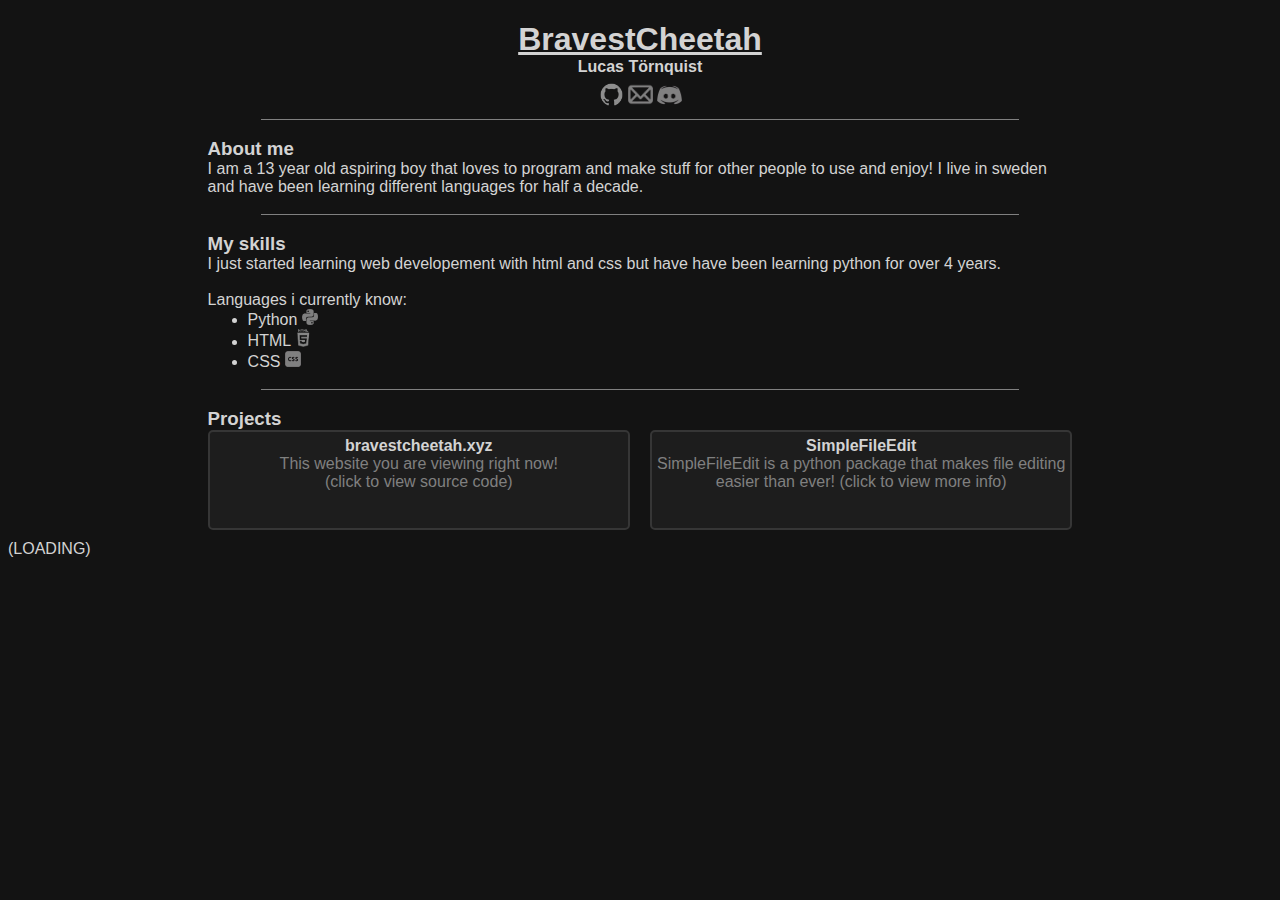
==== index.html @ 566eca32 "Update index.html" ====
<!DOCTYPE html>
<html lang="en">
<head>
    <meta charset="UTF-8">
    <meta name="viewport" content="width=device-width, initial-scale=1.0">
    <link rel="stylesheet" href="/-CSS/home.css">
    <title>BravestCheetah</title>
</head>
<body>
    <section id="title">
        <h1>BravestCheetah</h1>
        <h4>Lucas Törnquist</h4>
    </section>
    <section id="links">
        <a class="link" href="https://github.com/BravestCheetah/"><img src="../-images/github-logo.png" alt="Github" width="25"></a>
        <a class="link" href="mailto:bravestcheetah@gmail.com"><img src="../-images/email-logo.png" alt="Email" width="25"></a>
        <a class="link" href="https://discord.com/users/1221507089017470976"><img src="../-images/discord-logo.png" alt="Discord" width="25"></a>
    </section>
    <hr width="60%">
    <section id="about-me">
        <h3>About me</h3>
        <p>
            I am a 13 year old aspiring boy that loves to program and make stuff for other people to use and enjoy! 
            I live in sweden and have been learning different languages for half a decade.
        </p>
    </section>
    <hr width="60%">
    <section id="skills">
        <h3>My skills</h3>
        <p>
            I just started learning web developement with html and css but have have been learning python for over 4 years.
            <br>
            <br>
            Languages i currently know:
            <ul>
                <li>Python <img src="-images/python-list-icon.png" alt="" width="16"></li>
                <li>HTML <img src="-images/html5-list-icon.png" alt="" width="16"></li>
                <li>CSS <img src="-images/css-list-icon.png" alt="" width="16"></li>
            </ul>
        </p>
    </section>
    <hr width="60%">
    <section id="projects">
        <h3>Projects</h3>
        <div class="projects-container">
            <div id="project-web" class="project">
                <a href="https://github.com/BravestCheetah/bravestcheetahWebsite">
                    <h4>bravestcheetah.xyz</h4>
                    <p>This website you are viewing right now! <br> (click to view source code)</p>
                </a>
            </div>
            <div id="project-sfe" class="project">
                <a href="/project/sfe">
                    <h4>SimpleFileEdit</h4>
                    <p>SimpleFileEdit is a python package that makes file editing easier than ever! (click to view more info)</p>
                </a>
            </div>
        </div>
    </section>
    <p id="currentTime"></p>
     <script src="date.js"></script> 
</body>
</html>
---- -CSS/home.css ----
@media (max-width: 800px) {
    .project {
        width: 100%;
    }
}

body {
    background-color: rgb(19, 19, 19);
}

#title {
    font-family: sans-serif;
    text-align: center;
    color: lightgrey;
}

#links {
    display: flex;
    text-align: center;
    justify-content: center;
    align-items: center;
}

#about-me, #skills, #projects, #title, #links {
  margin-left: 15%;
  margin-right: 15%;
  border-radius: 10px;
  background-color: rgba(40, 40, 40, 0);
  transition-duration: 0.5s;
  padding: 10px;
  padding-left: -10%;
  padding-right: -10%;

}
#title {
    padding-top: 0;
    padding-bottom: 2px;
}

#links {
    padding-top: 2px;
    padding-bottom: 2px;
}

#about-me:hover, #skills:hover,  #title:hover, #projects:hover, #links:hover {
  background-color: rgba(40, 40, 40, 100);
}

h4, h3, p, ul {
    margin-top: 0;
    margin-bottom: 0;
    font-family: sans-serif;
    color: lightgrey;
}

h1 {
    margin-top: 10;
    margin-bottom: 0;
    text-decoration: underline;
}

hr {
    background-color: grey;
    height: 1px;
    border: none;
}

.link {
    display: inline-block;
    overflow: hidden;
    border-radius: 5px;
    background-color: rgba(61, 61, 61, 0);
    transition-duration: 0.5s;
    width: 25px;
    margin-left: 0;
    margin-right: 0;
    padding: 2px;
}

.link img {
    display: block;
    width: 25;
    height: auto;
}

.link:hover {
    background-color: rgb(61, 61, 61, 100);
}

#projects {
    margin: 15%;
    margin-top: 0;
    margin-bottom: 0;
    padding: 10px;
    
}

.projects-container {
    display: flex;
    flex-wrap: wrap;
    justify-content: space-between;
    gap: 5px;
}

.project {
    display: flex;
    flex-direction: column;
    justify-content: space-between;
    overflow: hidden;
    border-radius: 5px;
    background-color: rgb(29, 29, 29);
    width: calc(50% - 10px);
    padding: 5px;
    border: 2px solid #363636;
    height: 100px;
    box-sizing: border-box;
}

.project h4, .project p {
    margin: 0;
    text-align: center;
}

@media (max-width: 800px) {
    .projects-container {
        flex-direction: column;
        gap: 15px;
    }

    .project {
        width: 100%;
        height: auto;
    }
}


a {
    text-decoration: none;
}

.project p {
    color: grey;
}

.project h3 {
    color: lightgrey;
}
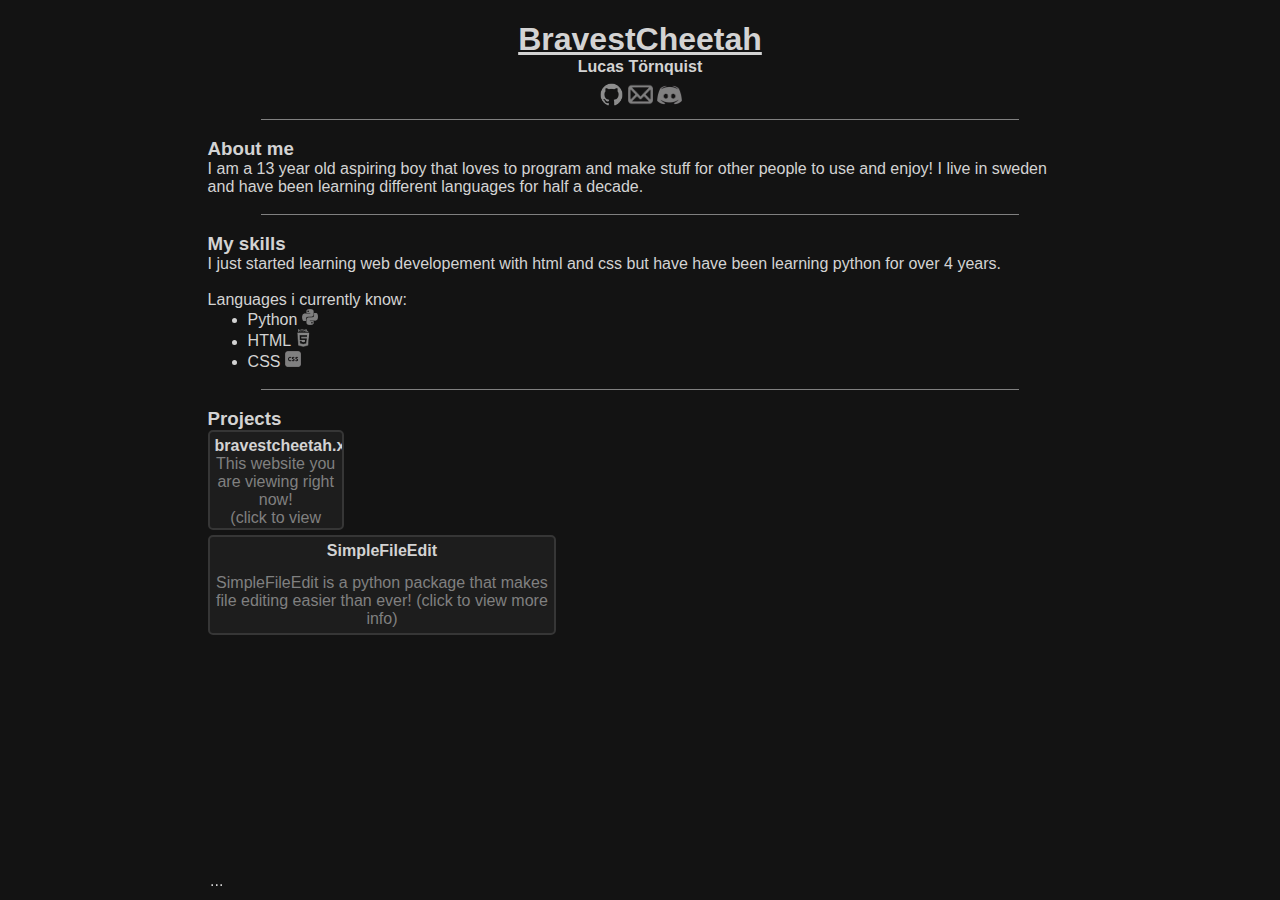
==== commit a4fef90a: "maybe a link now?" ====
--- a/index.html
+++ b/index.html
@@ -43,21 +43,25 @@
     <section id="projects">
         <h3>Projects</h3>
         <div class="projects-container">
+            <a href="https://github.com/BravestCheetah/bravestcheetahWebsite">
             <div id="project-web" class="project">
-                <a href="https://github.com/BravestCheetah/bravestcheetahWebsite">
                     <h4>bravestcheetah.xyz</h4>
                     <p>This website you are viewing right now! <br> (click to view source code)</p>
-                </a>
             </div>
+            </a>
+            <a href="/project/sfe">
             <div id="project-sfe" class="project">
-                <a href="/project/sfe">
                     <h4>SimpleFileEdit</h4>
                     <p>SimpleFileEdit is a python package that makes file editing easier than ever! (click to view more info)</p>
-                </a>
             </div>
+            </a>
         </div>
     </section>
-    <p id="currentTime"></p>
-     <script src="date.js"></script> 
+    <a href="/project/time">
+    <section id="timeThing">
+        <p id="currentTime"></p>
+    </section>
+    </a>
+    <script src="date.js"></script> 
 </body>
 </html>
--- a/-CSS/home.css
+++ b/-CSS/home.css
@@ -21,7 +21,7 @@
     align-items: center;
 }
 
-#about-me, #skills, #projects, #title, #links {
+#about-me, #skills, #projects, #title, #links, #timeThing {
   margin-left: 15%;
   margin-right: 15%;
   border-radius: 10px;
@@ -42,8 +42,14 @@
     padding-bottom: 2px;
 }
 
-#about-me:hover, #skills:hover,  #title:hover, #projects:hover, #links:hover {
+#about-me:hover, #skills:hover,  #title:hover, #projects:hover, #links:hover, #timeThing:hover {
   background-color: rgba(40, 40, 40, 100);
+}
+
+#timeThing {
+    text-align: center;
+    bottom: 0;
+    position: fixed;
 }
 
 h4, h3, p, ul {
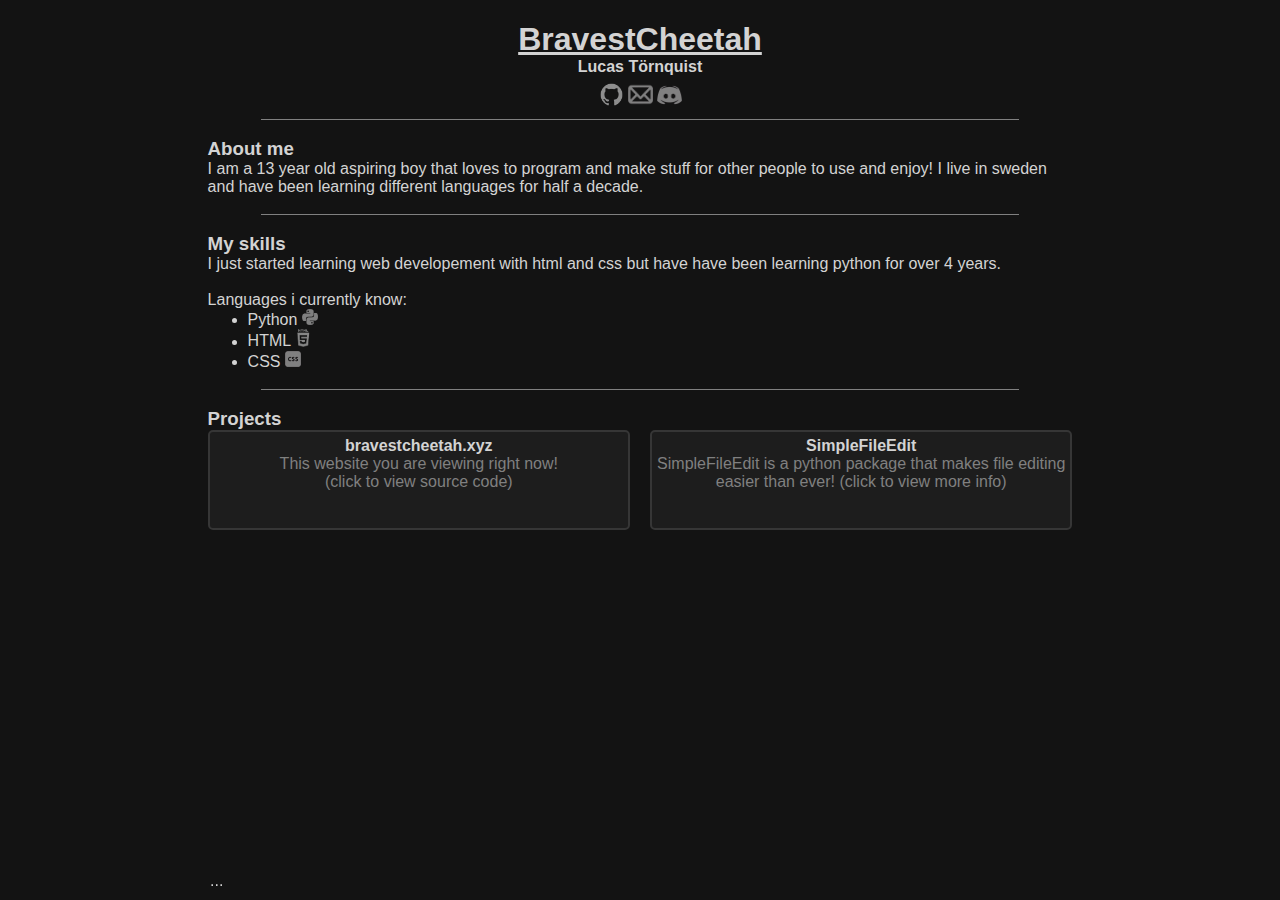
==== commit 18d33aca: "Update index.html" ====
--- a/index.html
+++ b/index.html
@@ -43,18 +43,18 @@
     <section id="projects">
         <h3>Projects</h3>
         <div class="projects-container">
-            <a href="https://github.com/BravestCheetah/bravestcheetahWebsite">
             <div id="project-web" class="project">
+                <a href="https://github.com/BravestCheetah/bravestcheetahWebsite">
                     <h4>bravestcheetah.xyz</h4>
                     <p>This website you are viewing right now! <br> (click to view source code)</p>
+                </a>
             </div>
-            </a>
-            <a href="/project/sfe">
             <div id="project-sfe" class="project">
+                <a href="/project/sfe">
                     <h4>SimpleFileEdit</h4>
                     <p>SimpleFileEdit is a python package that makes file editing easier than ever! (click to view more info)</p>
+                </a>
             </div>
-            </a>
         </div>
     </section>
     <a href="/project/time">
@@ -62,6 +62,6 @@
         <p id="currentTime"></p>
     </section>
     </a>
-    <script src="date.js"></script> 
+    <script src="/js/time.js"></script> 
 </body>
 </html>
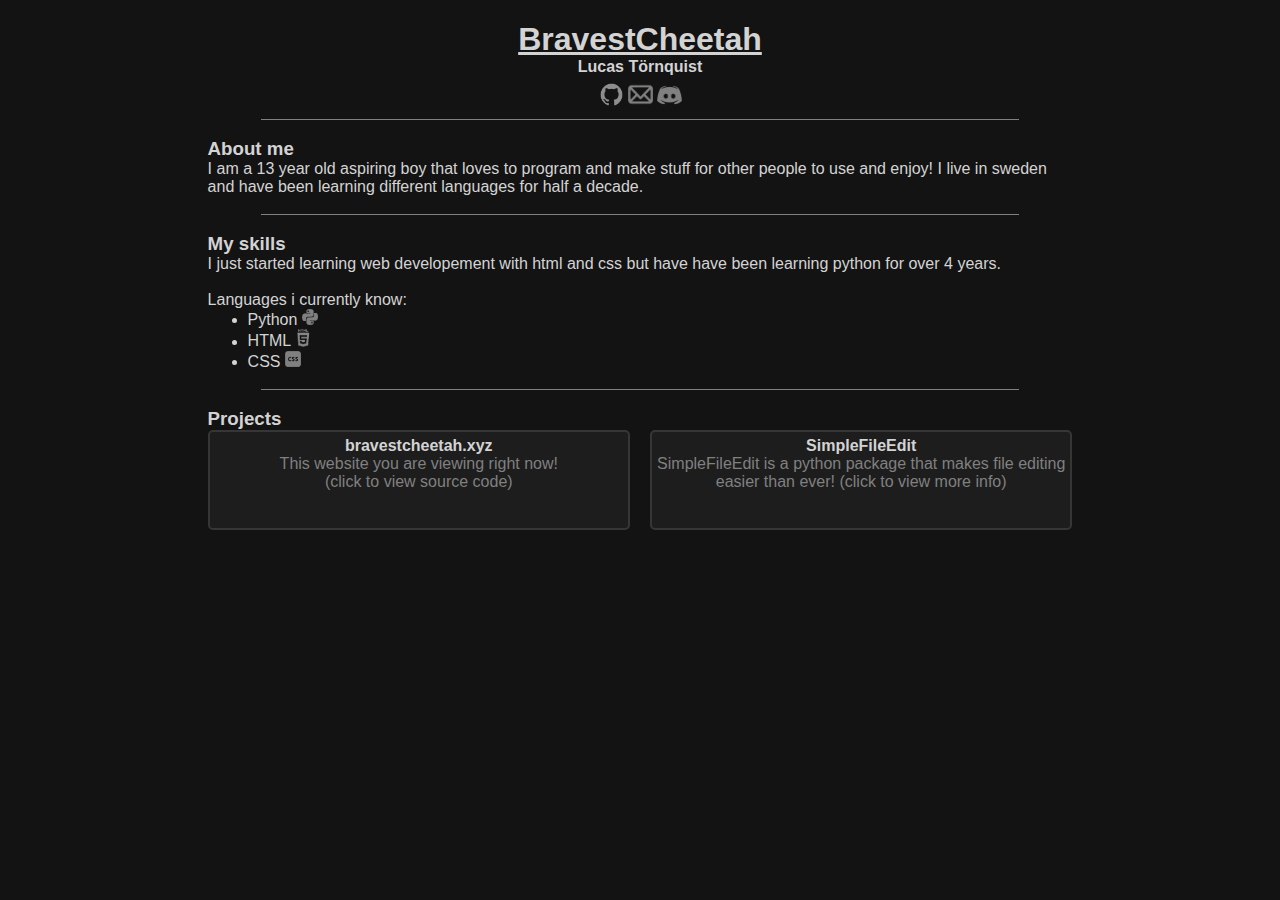
==== commit a70610ca: "Update index.html" ====
--- a/index.html
+++ b/index.html
@@ -4,7 +4,7 @@
     <meta charset="UTF-8">
     <meta name="viewport" content="width=device-width, initial-scale=1.0">
     <link rel="stylesheet" href="/-CSS/home.css">
-    <title>BravestCheetah</title>
+    <title>Home ¤ bravestcheetah.xyz</title>
 </head>
 <body>
     <section id="title">
--- a/-CSS/home.css
+++ b/-CSS/home.css
@@ -47,9 +47,14 @@
 }
 
 #timeThing {
-    text-align: center;
     bottom: 0;
     position: fixed;
+    width: 250px;
+    left: 50%;
+    margin-left: -125px;
+    text-align: center;
+    text-decoration: underline;
+    text-decoration-color: lightgrey;
 }
 
 h4, h3, p, ul {
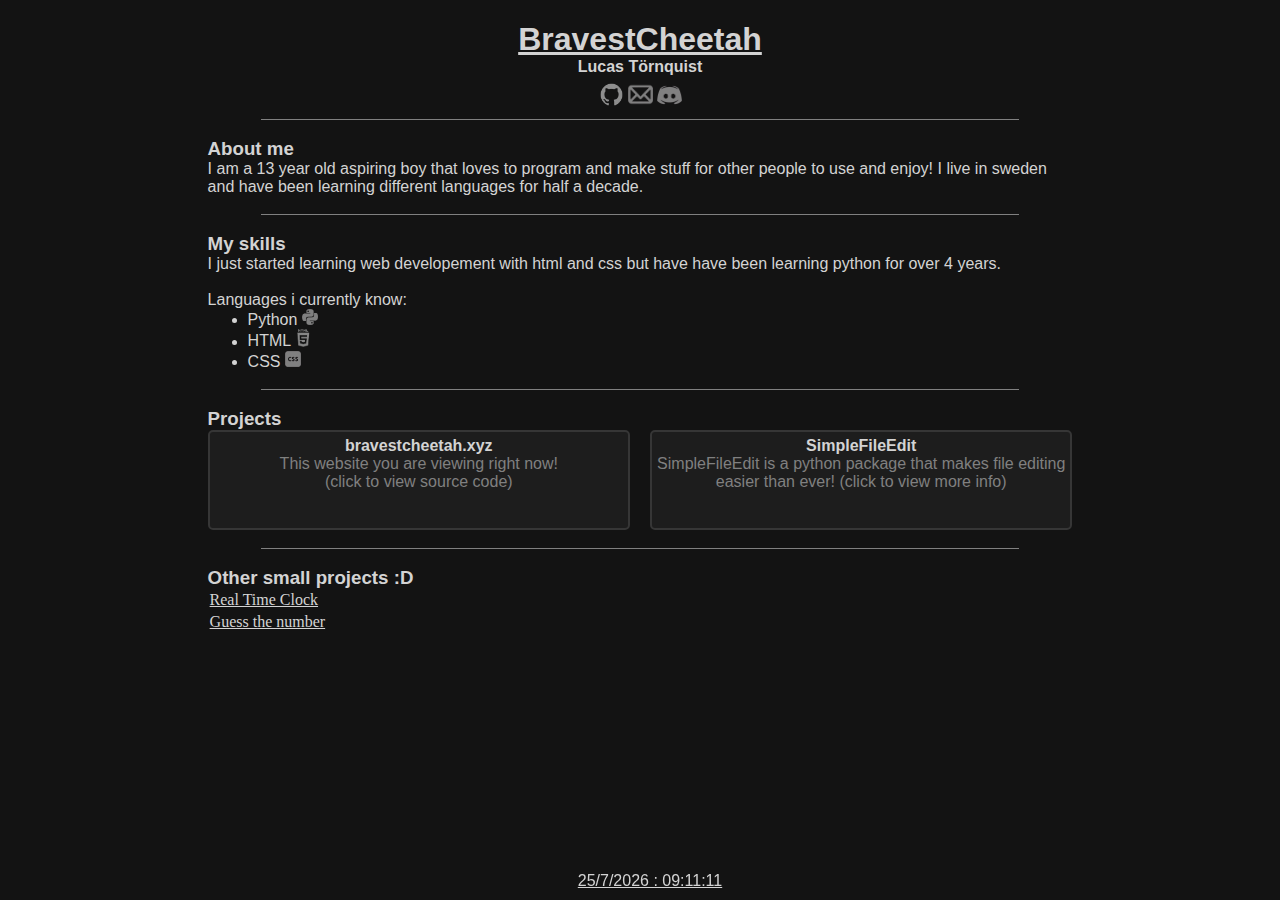
==== commit cbf56ab3: "added a guessing game :D" ====
--- a/index.html
+++ b/index.html
@@ -57,11 +57,17 @@
             </div>
         </div>
     </section>
+    <hr width="60%">
+    <section id="otherStuff">
+        <h3>Other small projects :D</h3>
+        <a href="/project/time/">Real Time Clock</a>
+        <a href="/project/guessing-game/">Guess the number</a>
+    </section>
     <a href="/project/time">
     <section id="timeThing">
         <p id="currentTime"></p>
     </section>
     </a>
-    <script src="/js/time.js"></script> 
+    <script src="/js/home.js"></script> 
 </body>
 </html>
--- a/-CSS/home.css
+++ b/-CSS/home.css
@@ -21,7 +21,7 @@
     align-items: center;
 }
 
-#about-me, #skills, #projects, #title, #links, #timeThing {
+#about-me, #skills, #projects, #title, #links, #timeThing, #otherStuff {
   margin-left: 15%;
   margin-right: 15%;
   border-radius: 10px;
@@ -42,8 +42,33 @@
     padding-bottom: 2px;
 }
 
-#about-me:hover, #skills:hover,  #title:hover, #projects:hover, #links:hover, #timeThing:hover {
+a {
+    text-decoration: none;
+}
+
+.project p {
+    color: grey;
+}
+
+.project h3 {
+    color: lightgrey;
+}
+
+#about-me:hover, #skills:hover,  #title:hover, #projects:hover, #links:hover, #timeThing:hover, #otherStuff:hover  {
   background-color: rgba(40, 40, 40, 100);
+}
+
+#otherStuff {
+    display: flex;
+    flex-direction: column;
+}
+
+#otherStuff a {
+    color: lightgrey;
+    border-radius: 10px;
+    padding: 2px;
+    transition-duration: 0.5s;
+    text-decoration: underline;
 }
 
 #timeThing {
@@ -94,7 +119,7 @@
     height: auto;
 }
 
-.link:hover {
+.link:hover, #otherStuff a:hover {
     background-color: rgb(61, 61, 61, 100);
 }
 
@@ -143,16 +168,3 @@
         height: auto;
     }
 }
-
-
-a {
-    text-decoration: none;
-}
-
-.project p {
-    color: grey;
-}
-
-.project h3 {
-    color: lightgrey;
-}
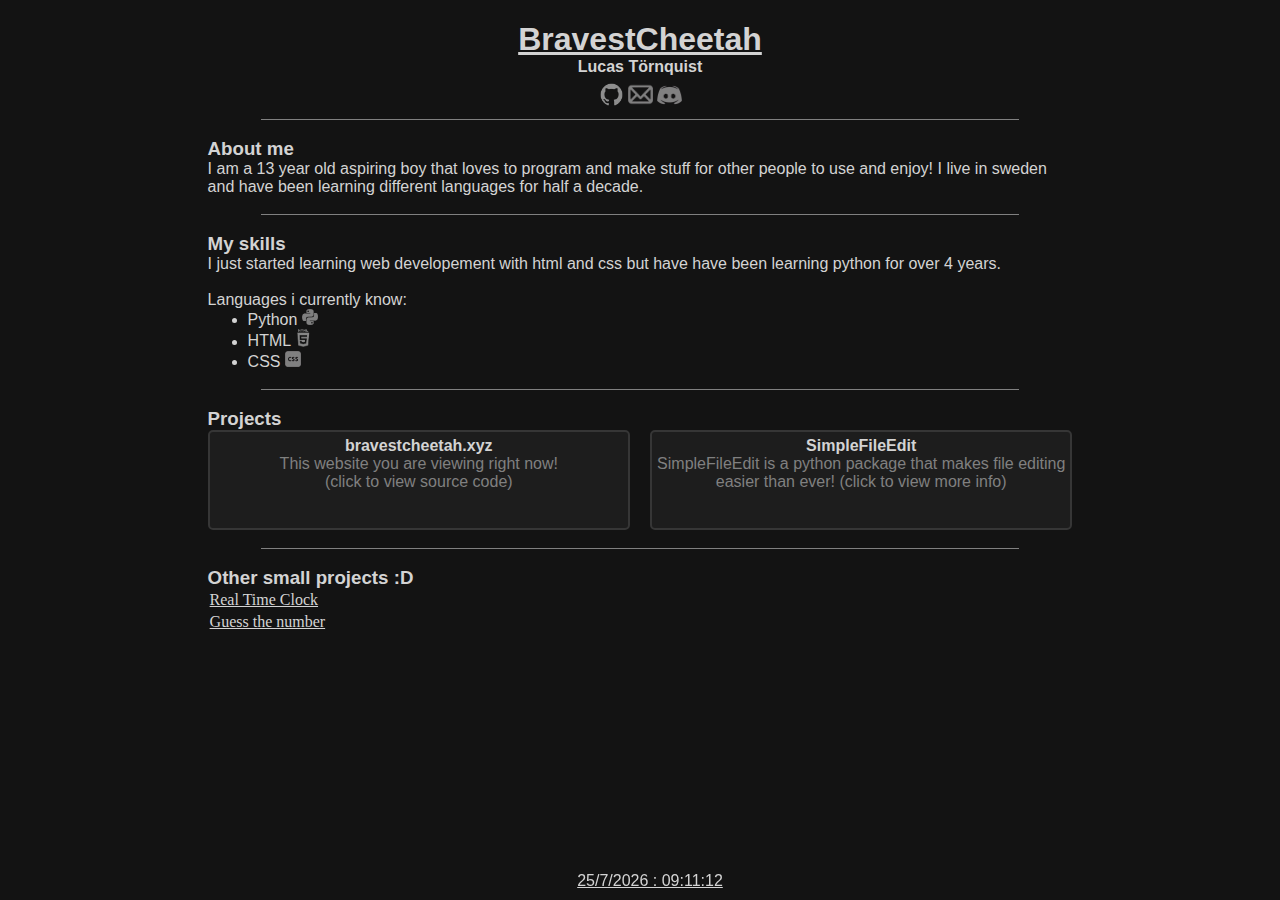
==== commit b1b229e6: "Update index.html" ====
--- a/index.html
+++ b/index.html
@@ -5,6 +5,9 @@
     <meta name="viewport" content="width=device-width, initial-scale=1.0">
     <link rel="stylesheet" href="/-CSS/home.css">
     <title>Home ¤ bravestcheetah.xyz</title>
+
+    <script async src="https://pagead2.googlesyndication.com/pagead/js/adsbygoogle.js?client=ca-pub-8201431349295521"
+    crossorigin="anonymous"></script>
 </head>
 <body>
     <section id="title">
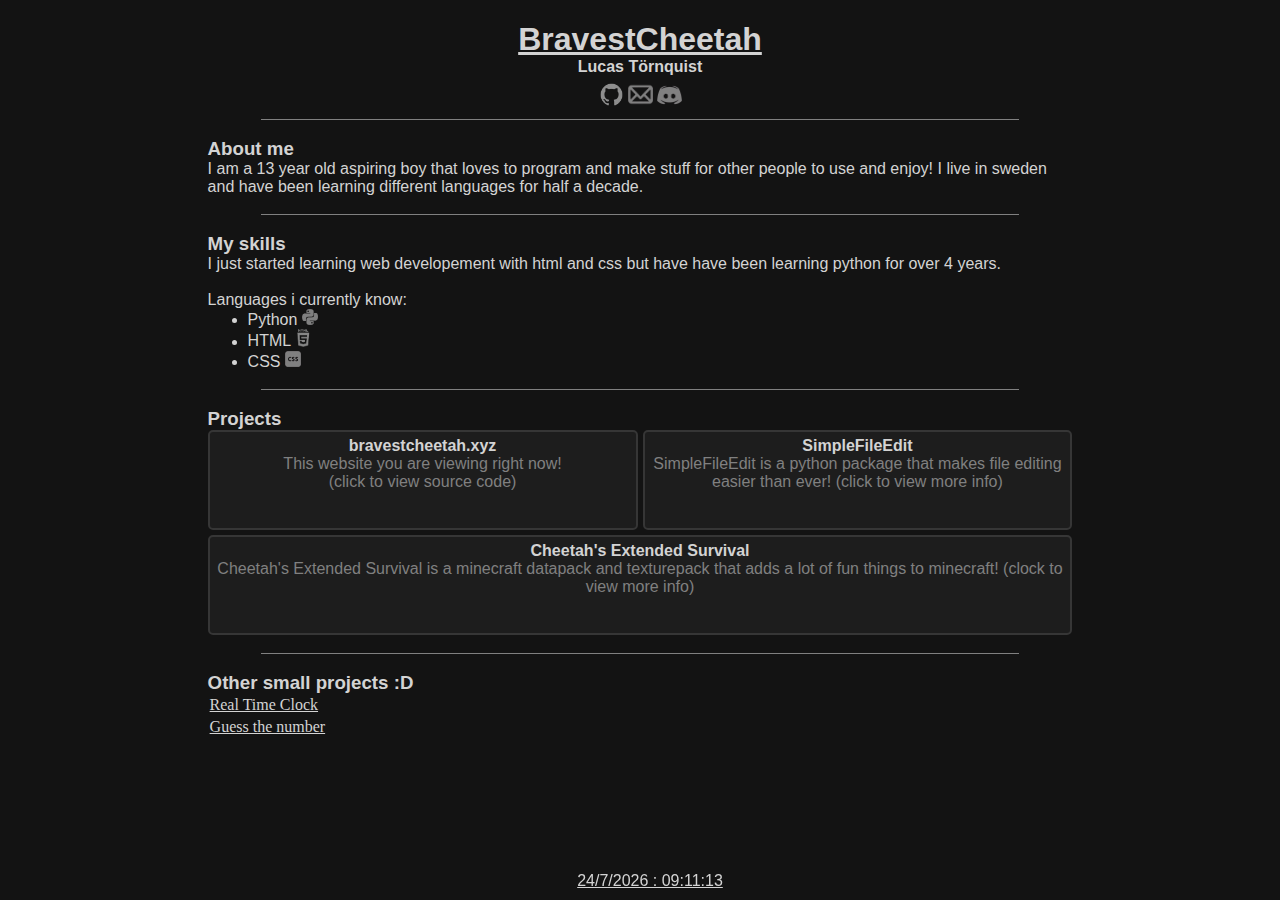
==== commit 138258b2: "nice" ====
--- a/index.html
+++ b/index.html
@@ -58,6 +58,12 @@
                     <p>SimpleFileEdit is a python package that makes file editing easier than ever! (click to view more info)</p>
                 </a>
             </div>
+            <div id="project-ces" class="project double">
+                <a href="/project/minecraft/CheetahsExtendedSurvival/">
+                    <h4>Cheetah's Extended Survival</h4>
+                    <p>Cheetah's Extended Survival is a minecraft datapack and texturepack that adds a lot of fun things to minecraft! (clock to view more info)</p>
+                </a>
+            </div>
         </div>
     </section>
     <hr width="60%">
--- a/-CSS/home.css
+++ b/-CSS/home.css
@@ -145,11 +145,15 @@
     overflow: hidden;
     border-radius: 5px;
     background-color: rgb(29, 29, 29);
-    width: calc(50% - 10px);
+    width: calc(50% - 2.5px);
     padding: 5px;
     border: 2px solid #363636;
     height: 100px;
     box-sizing: border-box;
+}
+
+.double {
+    width: 100%;
 }
 
 .project h4, .project p {
